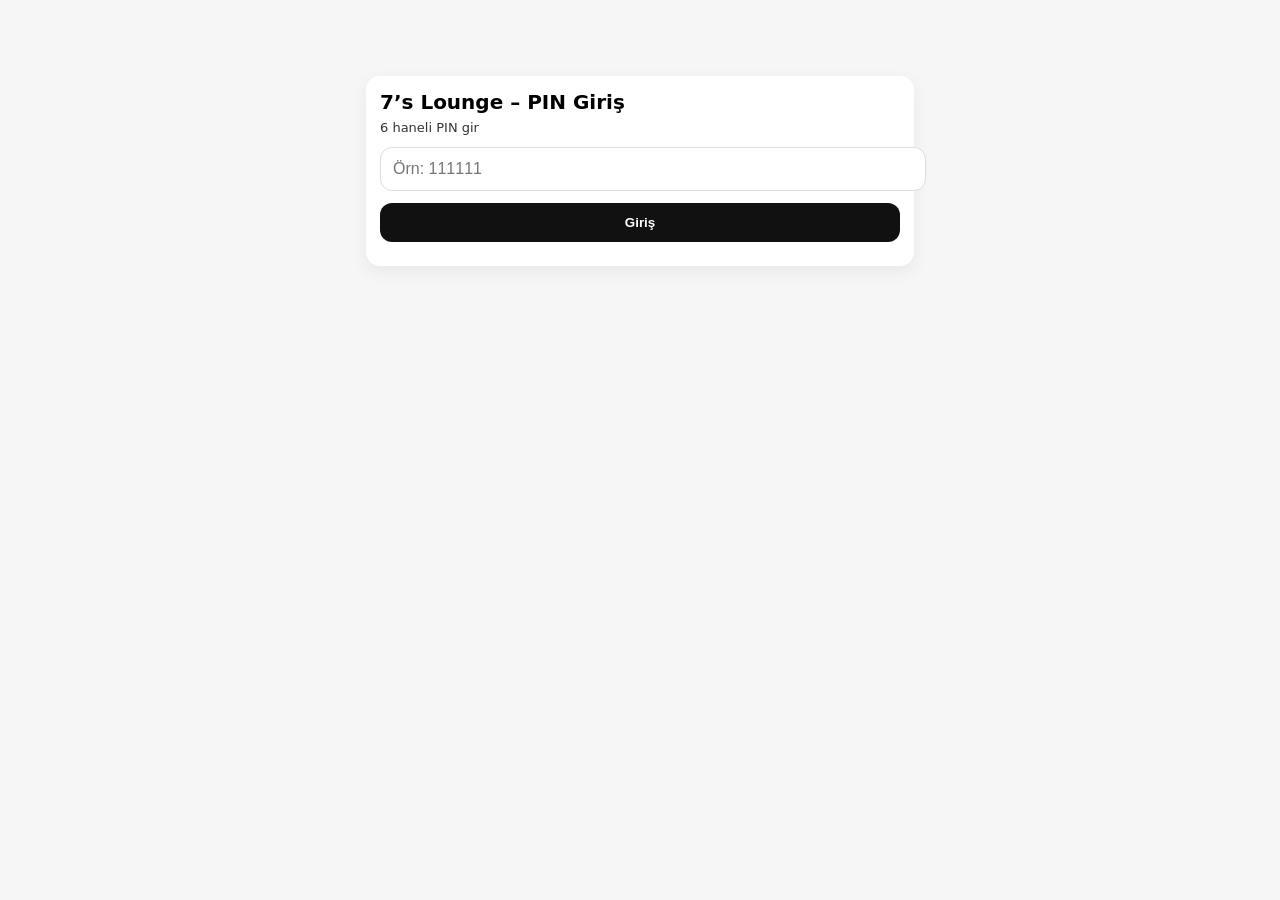
==== admin/index.html @ 20975eb1 "Add files via upload" ====
<!doctype html>
<html>
<head>
<meta charset="utf-8">
<meta name="viewport" content="width=device-width,initial-scale=1">
<title>7's Lounge – Admin</title>
<link rel="stylesheet" href="/assets/style.css">
</head>
<body>

<div class="header">
  <b>7's Lounge</b>
  <span class="small" id="userInfo"></span>
  <a class="badge" href="#" id="logout">Çıkış</a>
</div>

<div class="wrap">

  <div class="card" id="adminBox" style="display:none">
    <div style="font-weight:900;font-size:18px">Yeni Etkinlik (Sadece Admin)</div>
    <input class="input" id="title" placeholder="Etkinlik adı">
    <input class="input" id="date" type="date" style="margin-top:8px">

    <div class="row" style="margin-top:8px">
      <input class="input" id="vip"  type="number" placeholder="VIP masa">
      <input class="input" id="gold" type="number" placeholder="GOLD masa">
      <input class="input" id="st"   type="number" placeholder="ST masa">
    </div>

    <button class="btn primary" id="create" style="margin-top:10px;width:100%">Etkinliği Oluştur</button>
  </div>

  <div id="events"></div>

</div>

<script src="/assets/app.js"></script>
<script>
logout.onclick=()=>{
  localStorage.removeItem("PIN");
  location.href="/admin/login.html";
};

async function load(){
  const me = await whoAmI();
  if(me){
    userInfo.innerText = me.name + " (" + me.role + ")";
    if(me.role === "admin") adminBox.style.display = "block";
  }

  const r = await apiGet('events.list');
  if(!r.ok){
    events.innerHTML = `<div class="card"><b>Hata:</b> ${esc(r.error||'')}</div>`;
    return;
  }

  events.innerHTML = r.events.map(e=>`
    <div class="card">
      <b>${esc(e.title)}</b><br>
      <span class="small">${esc(e.event_date)}</span>
      <div style="height:10px"></div>
      <button class="btn primary" onclick="openEv(${e.id})">Aç</button>
    </div>
  `).join('');
}

function openEv(id){
  location.href="/admin/event.html?event_id="+encodeURIComponent(id);
}

create && (create.onclick = async ()=>{
  const titleV = title.value.trim();
  const dateV = date.value;
  const vipN  = +vip.value||0;
  const goldN = +gold.value||0;
  const stN   = +st.value||0;

  if(!titleV || !dateV){ alert('Eksik bilgi'); return; }

  const r = await apiPost('event.create',{title:titleV,event_date:dateV});
  if(!r.ok){ alert('Event hatası: '+(r.error||'')); return; }

  const s = await apiPost('tables.seed',{vip:vipN,gold:goldN,st:stN});
  if(!s.ok){ alert('Masa seed hatası'); return; }

  alert('Etkinlik oluşturuldu');
  load();
});

load();
</script>

</body>
</html>
---- assets/style.css ----
:root{font-family:system-ui,Segoe UI,Arial; }
body{margin:0;background:#f6f6f6;}
.header{display:flex;gap:12px;align-items:center;justify-content:space-between;padding:14px 16px;background:#111;color:#fff;position:sticky;top:0}
.wrap{padding:16px;max-width:900px;margin:0 auto;}
.card{background:#fff;border-radius:14px;padding:14px 14px;margin:12px 0;box-shadow:0 6px 18px rgba(0,0,0,.06)}
.btn{border:0;border-radius:12px;padding:12px 14px;font-weight:700;cursor:pointer}
.btn.primary{background:#111;color:#fff}
.btn.gray{background:#e9e9e9}
.row{display:flex;gap:10px;flex-wrap:wrap;align-items:center}
.badge{display:inline-block;padding:4px 10px;border-radius:999px;background:#eee;font-weight:700}
.small{opacity:.8;font-size:13px}
.input{width:100%;padding:12px 12px;border-radius:12px;border:1px solid #ddd;font-size:16px}
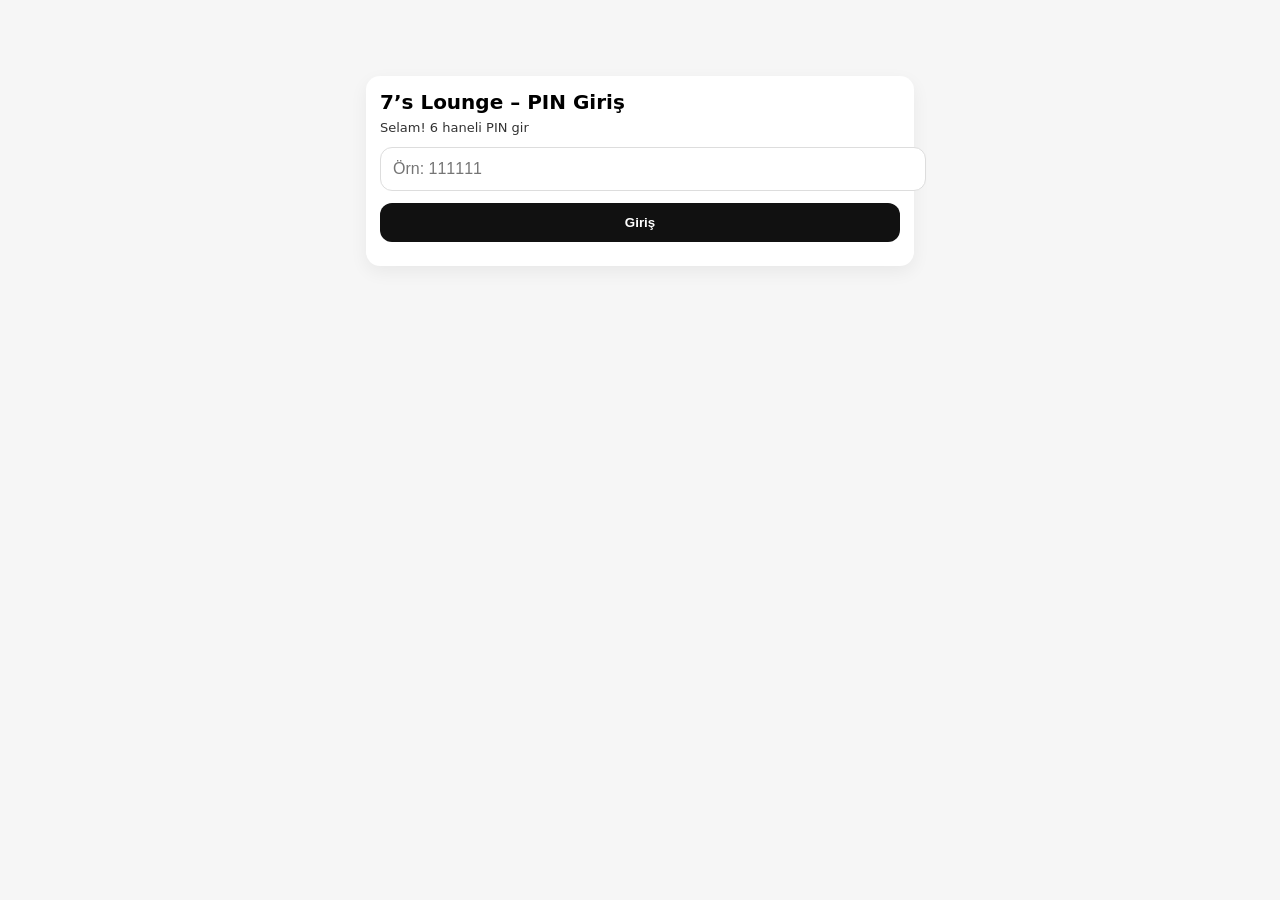
==== commit 0ea0913c: "Add Siparis (Order) feature with menu and order management Co-authored-by: asrakcagdas-create <24533" ====
--- a/admin/index.html
+++ b/admin/index.html
@@ -28,6 +28,14 @@
     </div>
 
     <button class="btn primary" id="create" style="margin-top:10px;width:100%">Etkinliği Oluştur</button>
+  </div>
+
+  <div class="card" id="quickLinks">
+    <div style="font-weight:900;font-size:18px">Hızlı Erişim</div>
+    <div class="row" style="margin-top:10px;gap:8px;flex-wrap:wrap">
+      <a href="/admin/menu.html" class="btn gray" style="text-decoration:none">📋 Menü Yönetimi</a>
+      <a href="/admin/siparis.html" class="btn gray" style="text-decoration:none">🍽️ Siparişler</a>
+    </div>
   </div>
 
   <div id="events"></div>
